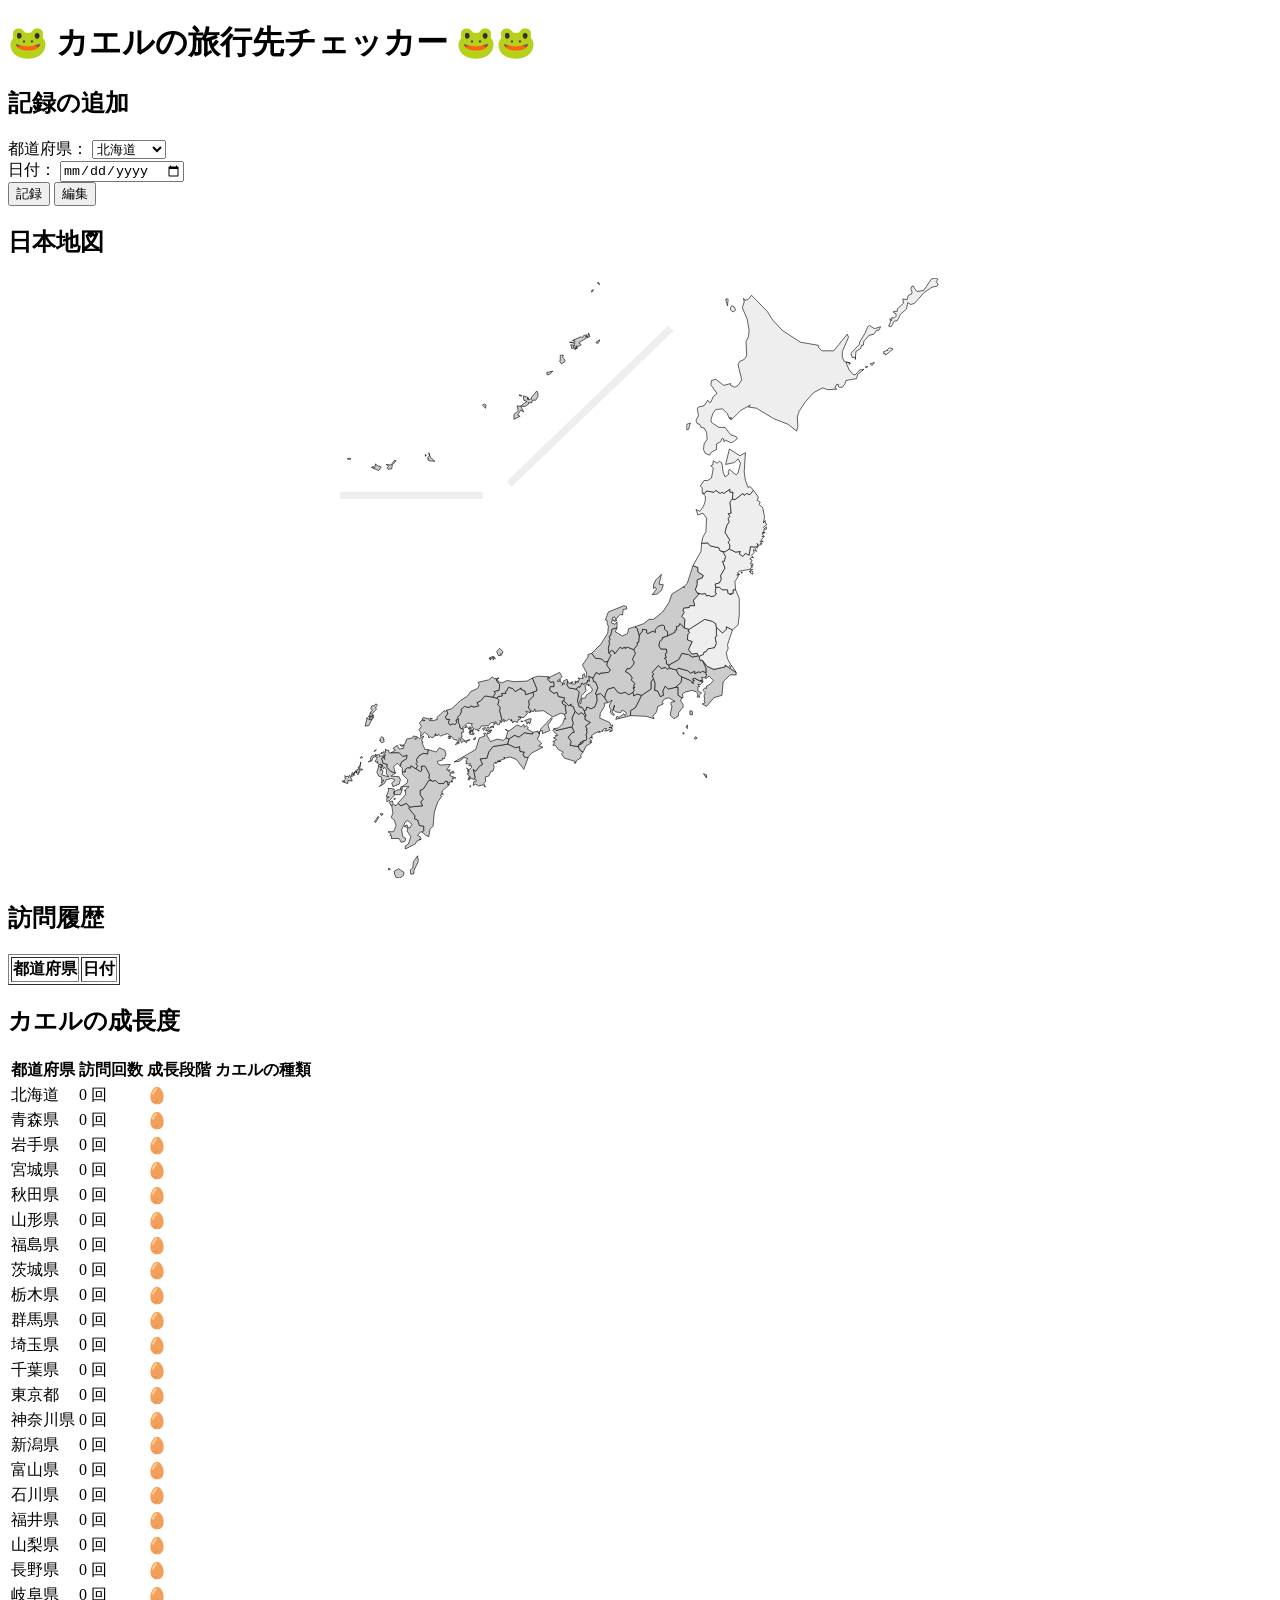
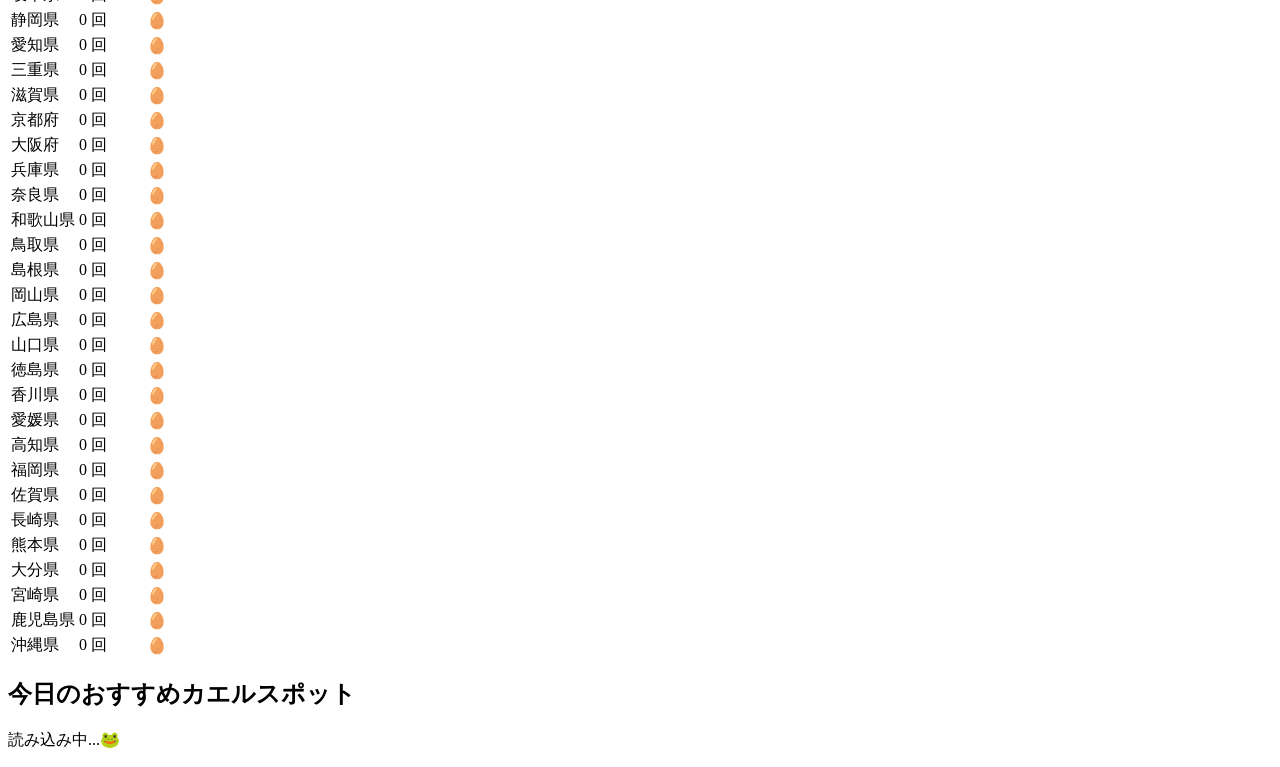
==== index.html @ 1826ca56 "日本地図の追加" ====
<!DOCTYPE html>
<html lang = "ja">

<head>
    <meta charset = "UTF-8">
    <title>カエル旅行チェッカー</title>
    <link rel = "stylesheet" href = "style.css">
    <script src = "app.js" defer></script>
</head>

<body>
    <h1>🐸 カエルの旅行先チェッカー 🐸🐸</h1>

    <section>
        <h2>記録の追加</h2>
        <label>
            都道府県：
            <select id = "pref-select"></select>
        </label>
        <br>
        <label>
            日付：
            <input type = "date" id = "visit-date">
        </label>
        <br>
        <button id = "add-btn">記録</button>
        <button id = "edit-mode">編集</button>
    </section>

    <section>
        <h2>日本地図</h2>
        <div id="map" style="width: 100%; max-width: 600px; margin: 20px auto;"></div>
    </section>    

    <section>
        <h2>訪問履歴</h2>
        <table border="1">
            <thead>
                <tr>
                    <th>都道府県</th>
                    <th>日付</th>
                </tr>
            </thead>
            <tbody id = "visit-table-body"></tbody>
        </table>

        </tbody>
    </section>

    <section>
        <h2>カエルの成長度</h2>
        <table>
            <thead>
              <tr>
                <th>都道府県</th>
                <th>訪問回数</th>
                <th>成長段階</th>
                <th>カエルの種類</th>
              </tr>
            </thead>
            <tbody id = "frog-stats-body">

            </tbody>
        </table>
    </section>

    <section>
        <h2>今日のおすすめカエルスポット</h2>
        <p id = "frog-rec">読み込み中...🐸</p>
    </section>
</body>

</html>
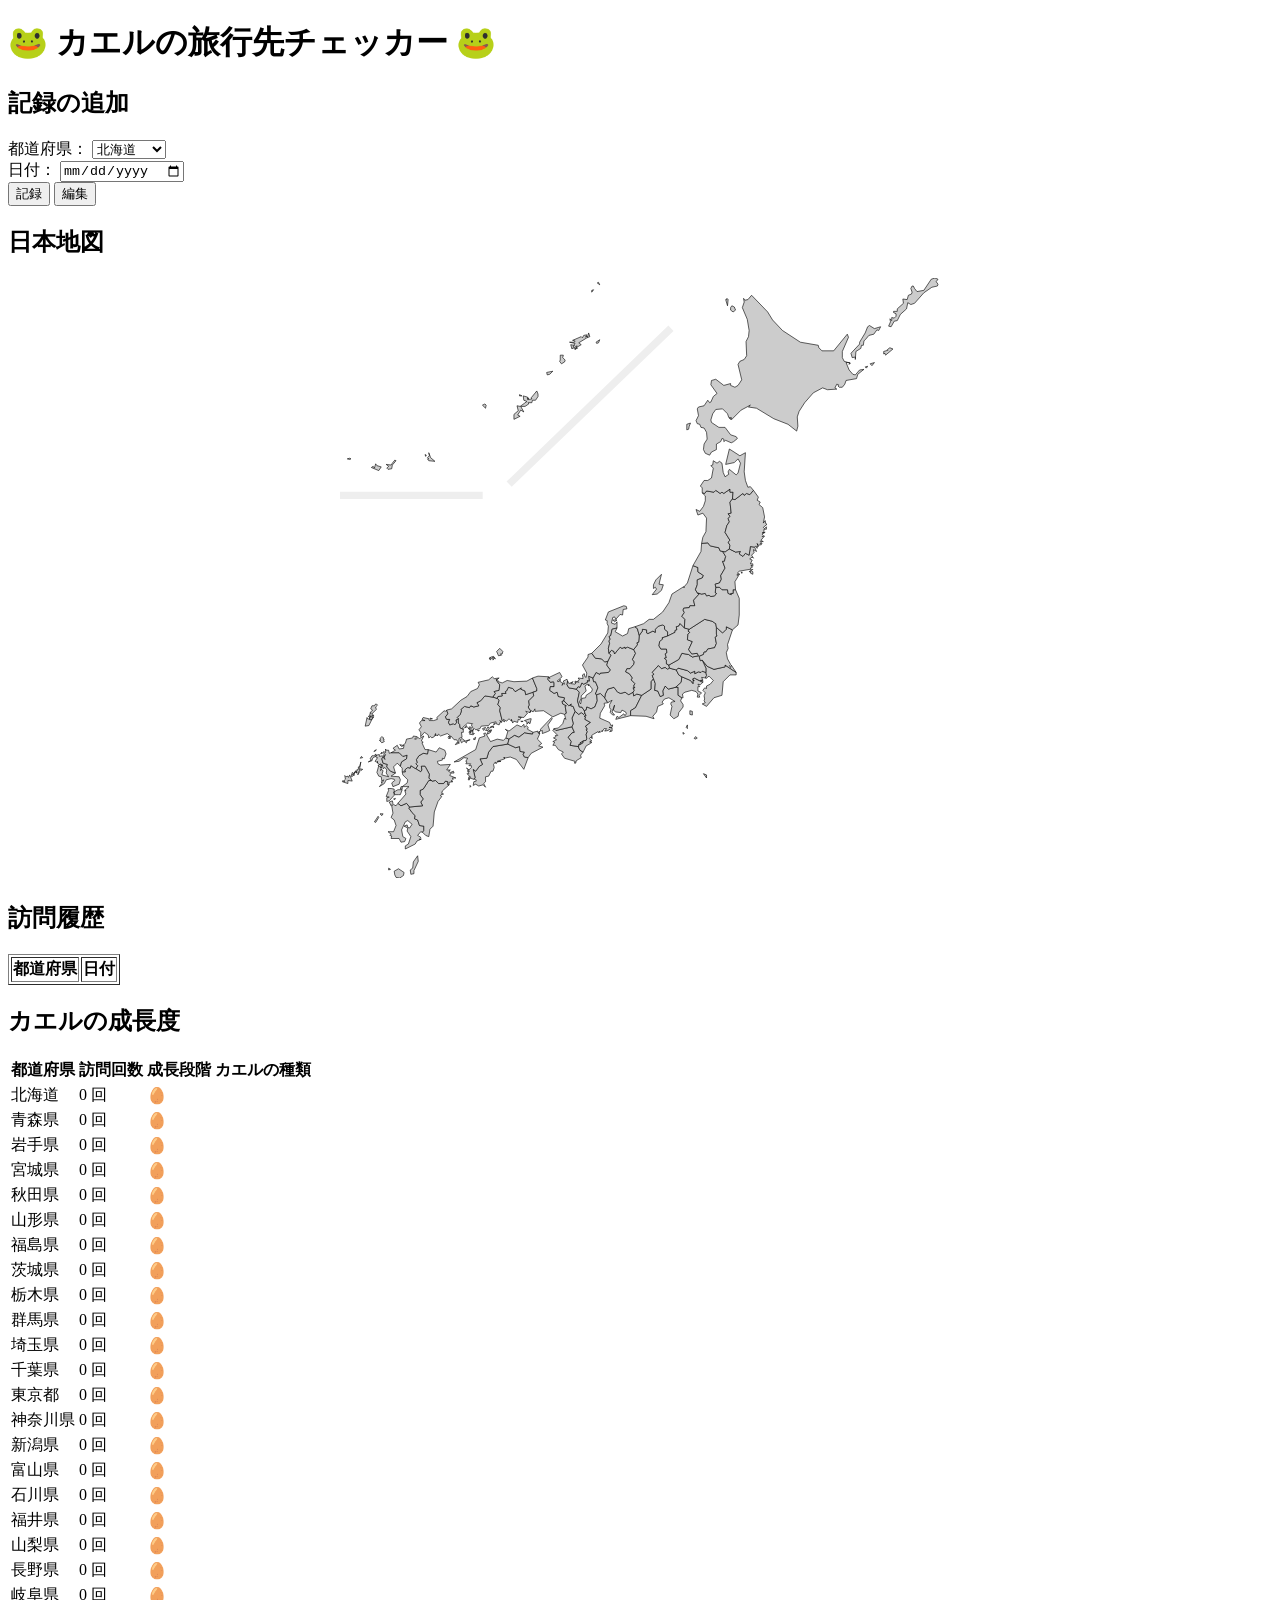
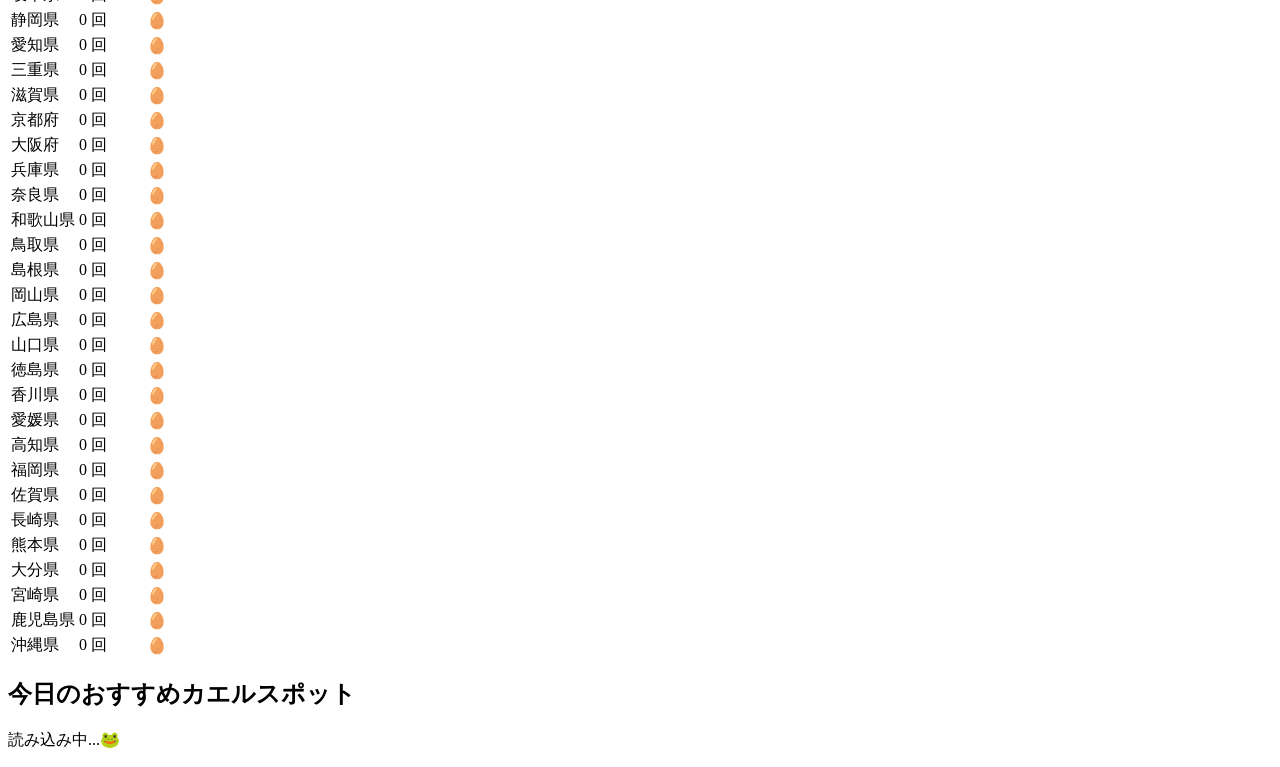
==== commit 0593ea92: "日本地図の追加" ====
--- a/index.html
+++ b/index.html
@@ -9,7 +9,7 @@
 </head>
 
 <body>
-    <h1>🐸 カエルの旅行先チェッカー 🐸🐸</h1>
+    <h1>🐸 カエルの旅行先チェッカー 🐸</h1>
 
     <section>
         <h2>記録の追加</h2>
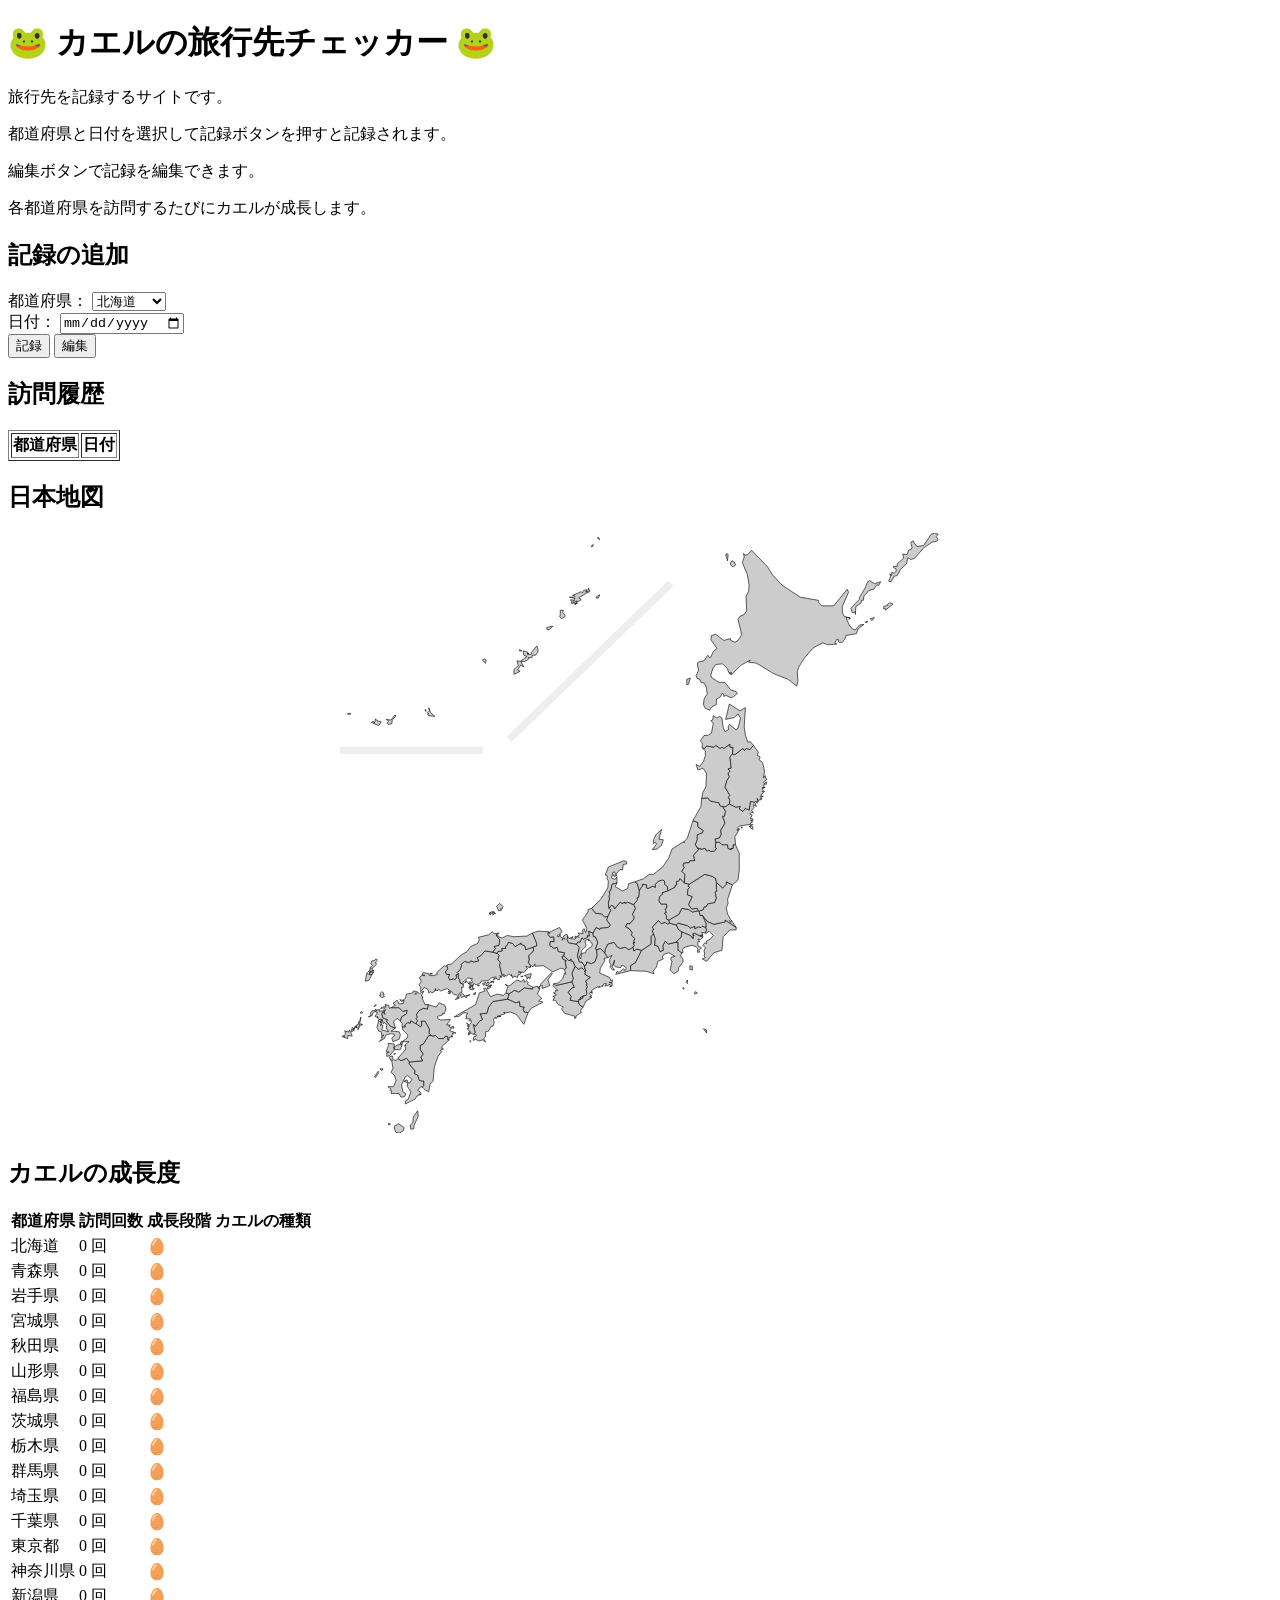
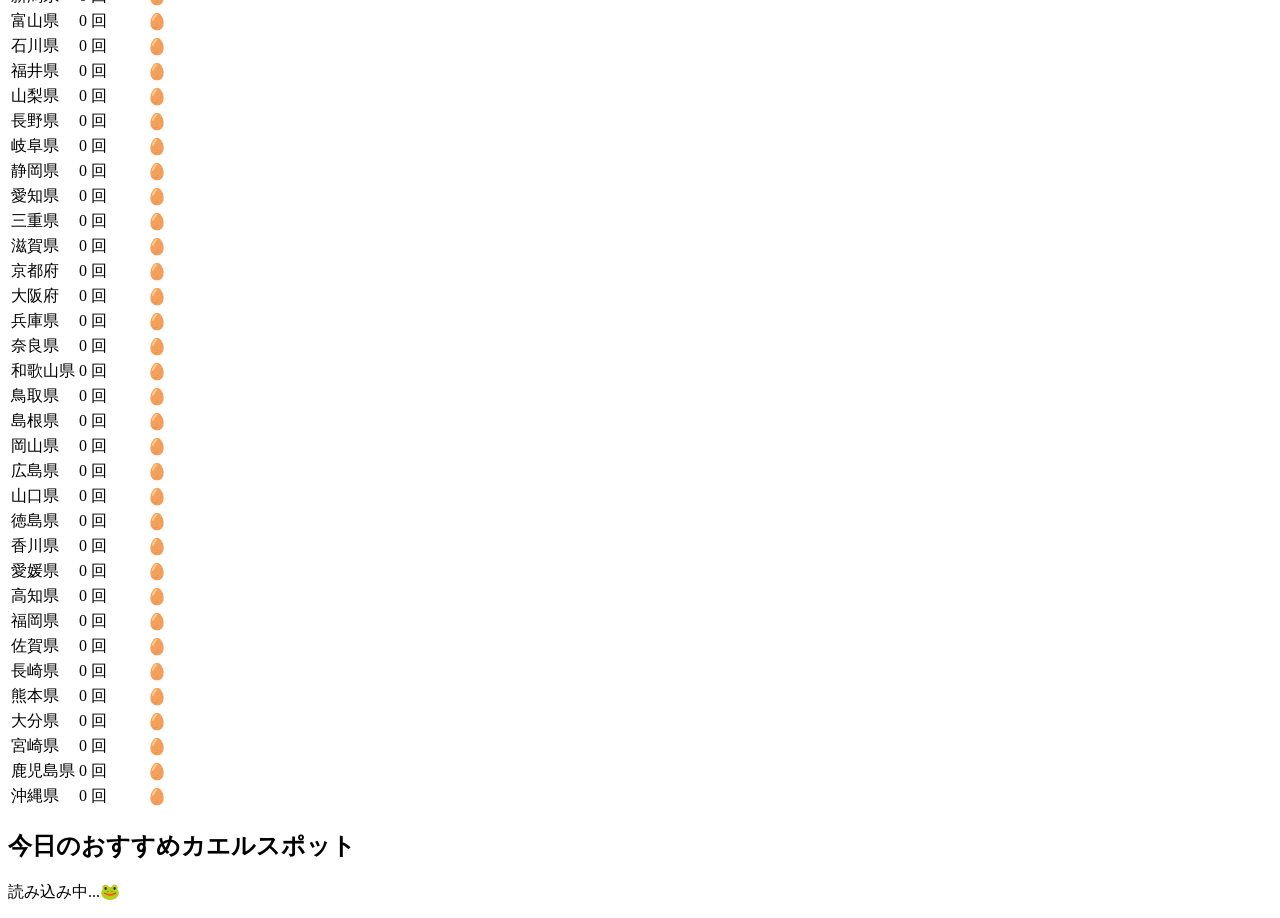
==== commit 7c46b3ec: "日本地図の追加" ====
--- a/index.html
+++ b/index.html
@@ -10,6 +10,11 @@
 
 <body>
     <h1>🐸 カエルの旅行先チェッカー 🐸</h1>
+
+    <p>旅行先を記録するサイトです。</p>
+    <p>都道府県と日付を選択して記録ボタンを押すと記録されます。</p>
+    <p>編集ボタンで記録を編集できます。</p>
+    <p>各都道府県を訪問するたびにカエルが成長します。</p>
 
     <section>
         <h2>記録の追加</h2>
@@ -25,12 +30,7 @@
         <br>
         <button id = "add-btn">記録</button>
         <button id = "edit-mode">編集</button>
-    </section>
-
-    <section>
-        <h2>日本地図</h2>
-        <div id="map" style="width: 100%; max-width: 600px; margin: 20px auto;"></div>
-    </section>    
+    </section>  
 
     <section>
         <h2>訪問履歴</h2>
@@ -46,6 +46,11 @@
 
         </tbody>
     </section>
+
+    <section>
+        <h2>日本地図</h2>
+        <div id="map" style="width: 100%; max-width: 600px; margin: 20px auto;"></div>
+    </section>  
 
     <section>
         <h2>カエルの成長度</h2>
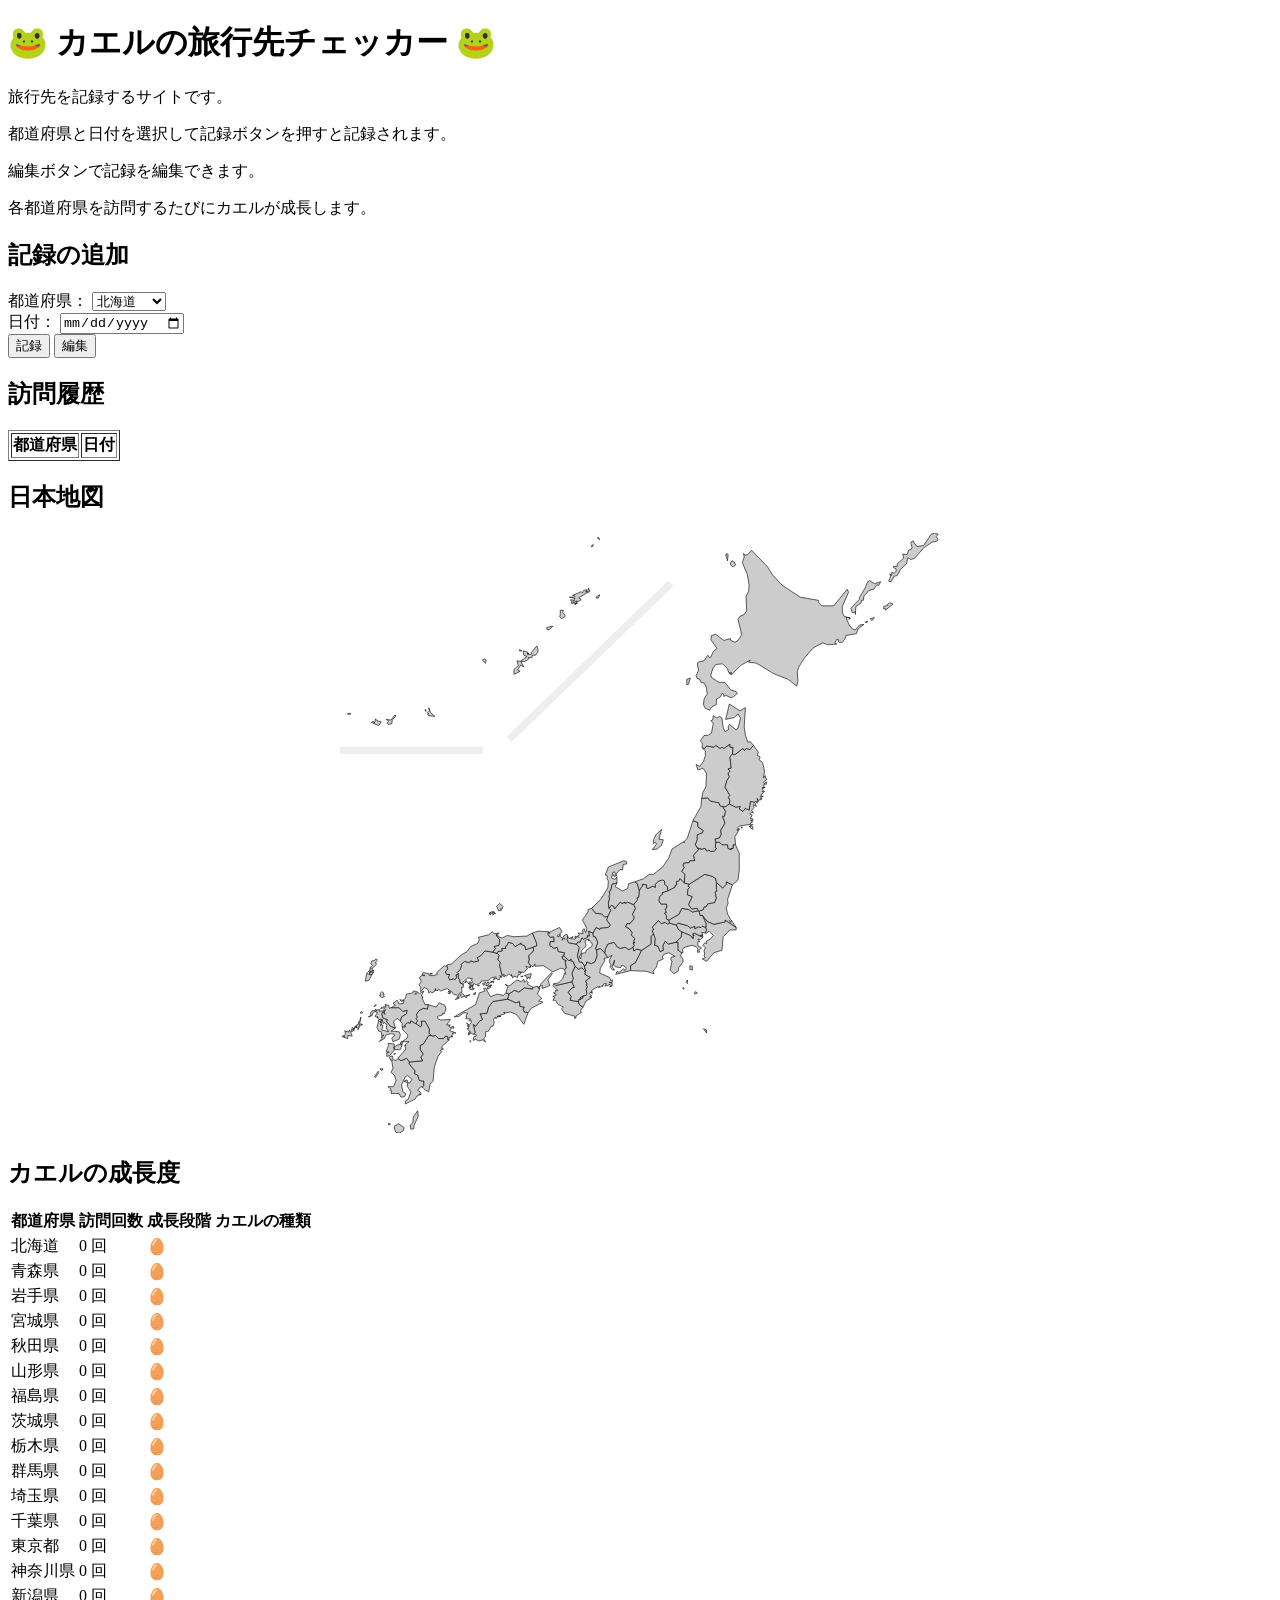
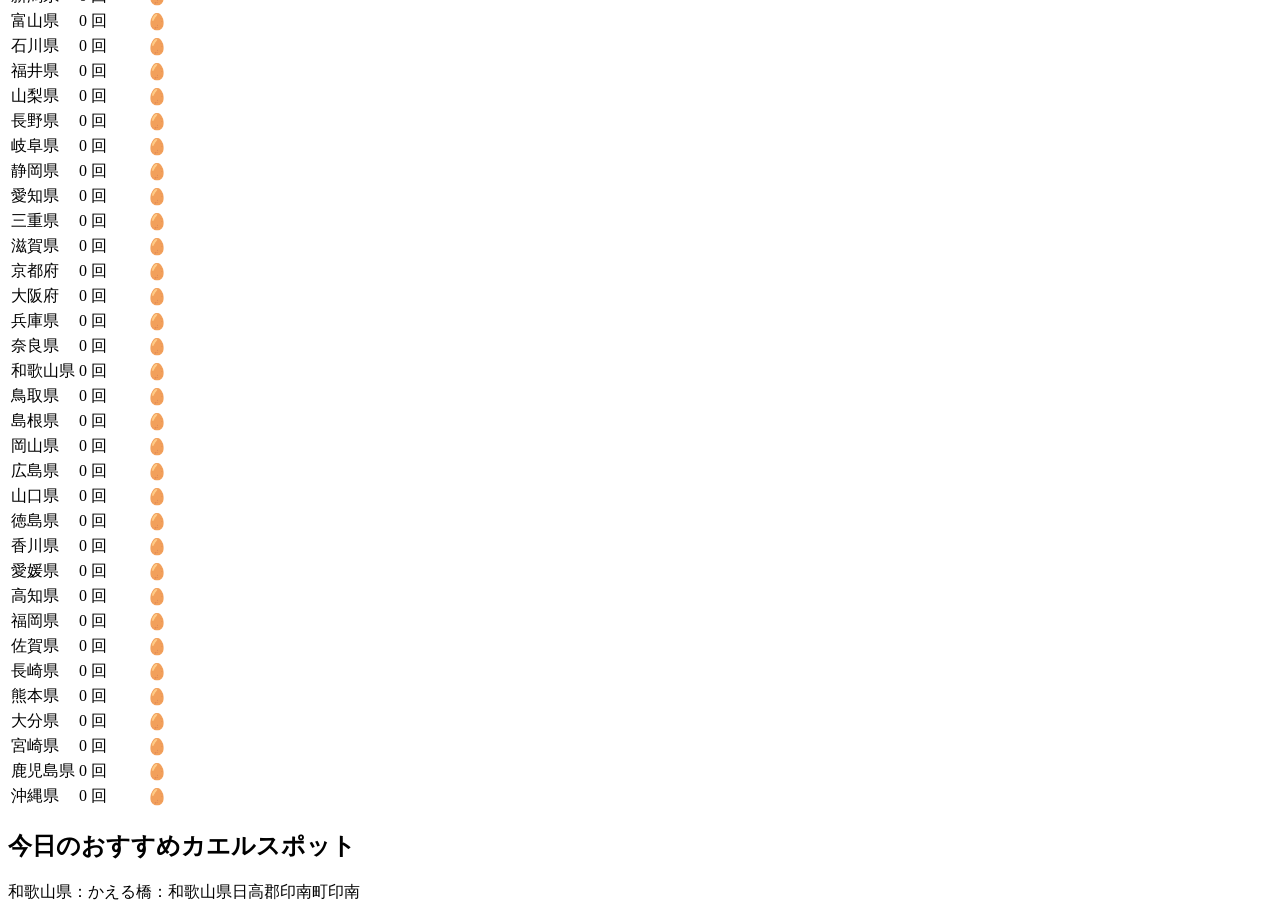
==== commit e87926e8: "おすすめスポットの追加" ====
--- a/index.html
+++ b/index.html
@@ -5,7 +5,6 @@
     <meta charset = "UTF-8">
     <title>カエル旅行チェッカー</title>
     <link rel = "stylesheet" href = "style.css">
-    <script src = "app.js" defer></script>
 </head>
 
 <body>
@@ -73,6 +72,10 @@
         <h2>今日のおすすめカエルスポット</h2>
         <p id = "frog-rec">読み込み中...🐸</p>
     </section>
+
+    <script src="spots.js"></script>
+    <script src="app.js" defer></script>
+
 </body>
 
 </html>
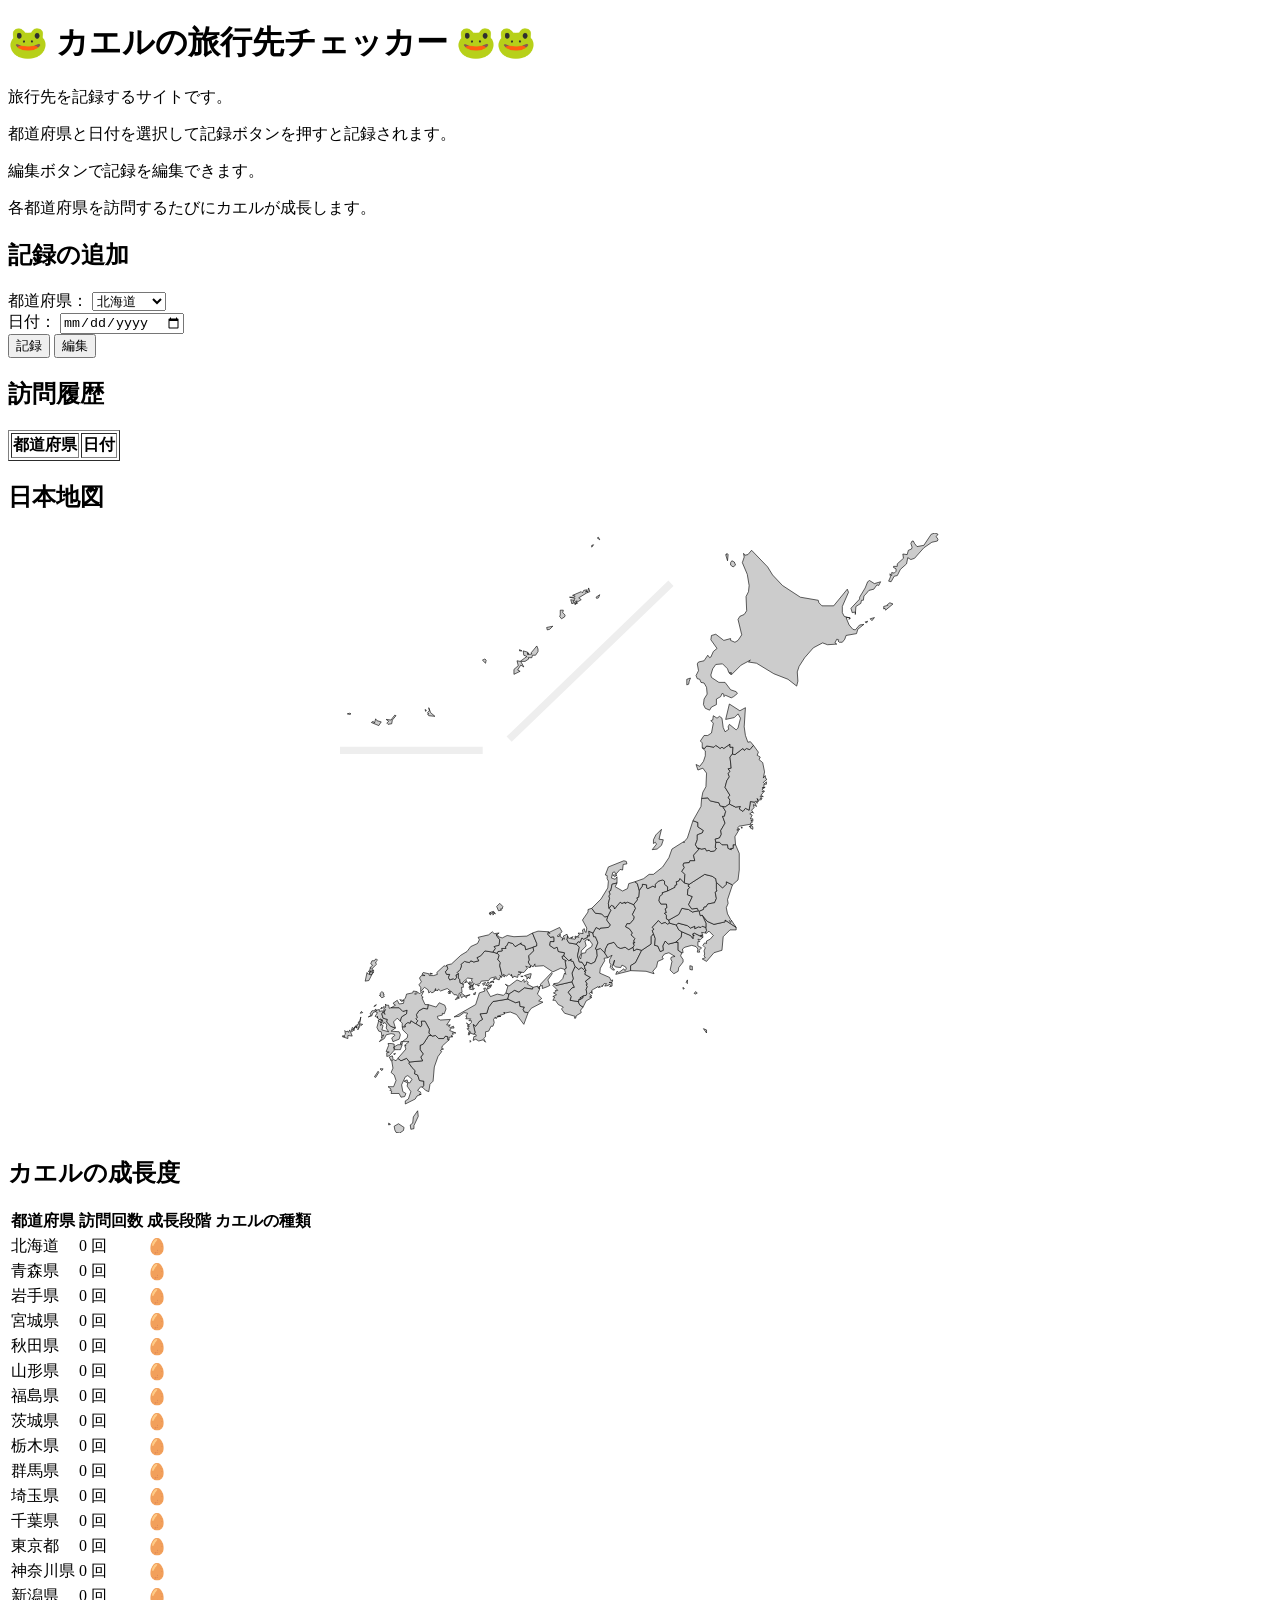
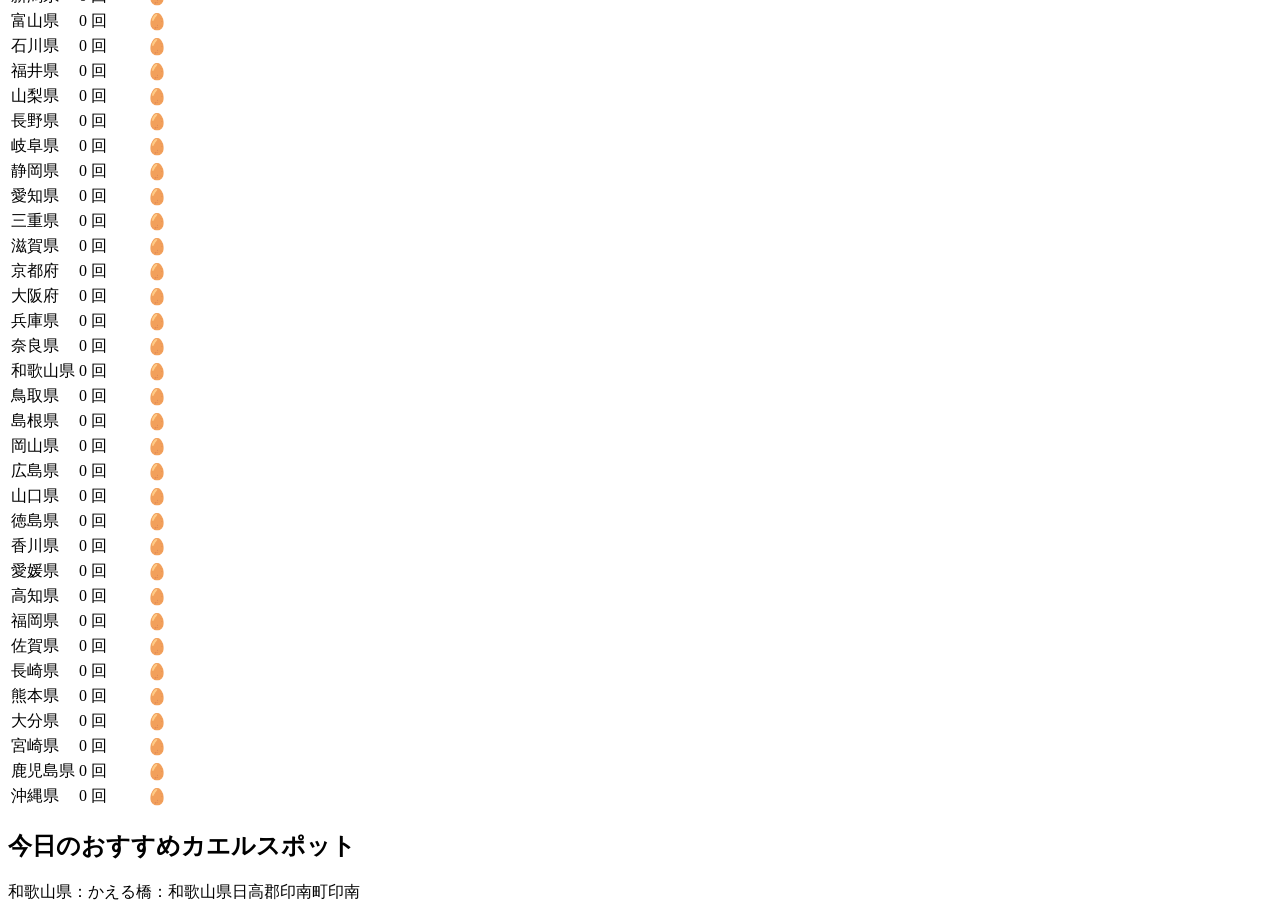
==== commit 5a385fc9: "おすすめスポットの追加" ====
--- a/index.html
+++ b/index.html
@@ -8,7 +8,7 @@
 </head>
 
 <body>
-    <h1>🐸 カエルの旅行先チェッカー 🐸</h1>
+    <h1>🐸 カエルの旅行先チェッカー 🐸🐸</h1>
 
     <p>旅行先を記録するサイトです。</p>
     <p>都道府県と日付を選択して記録ボタンを押すと記録されます。</p>
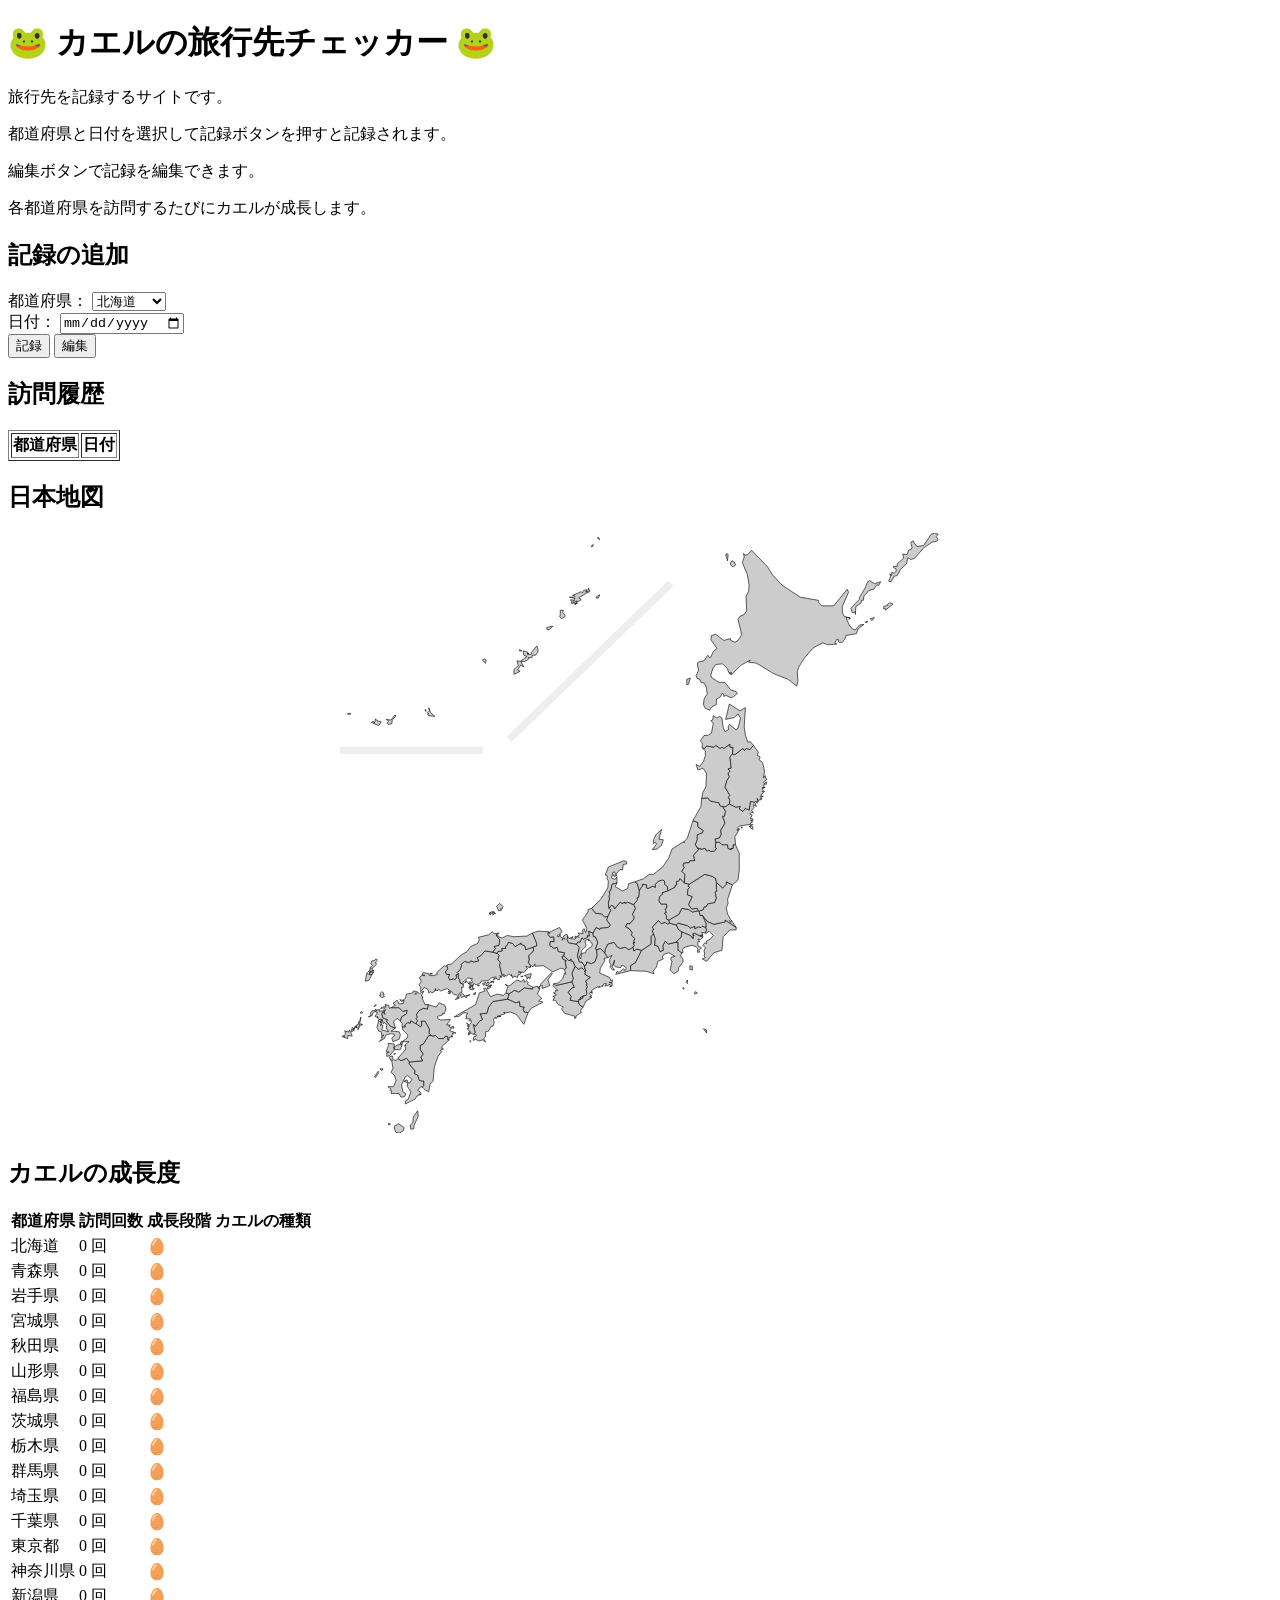
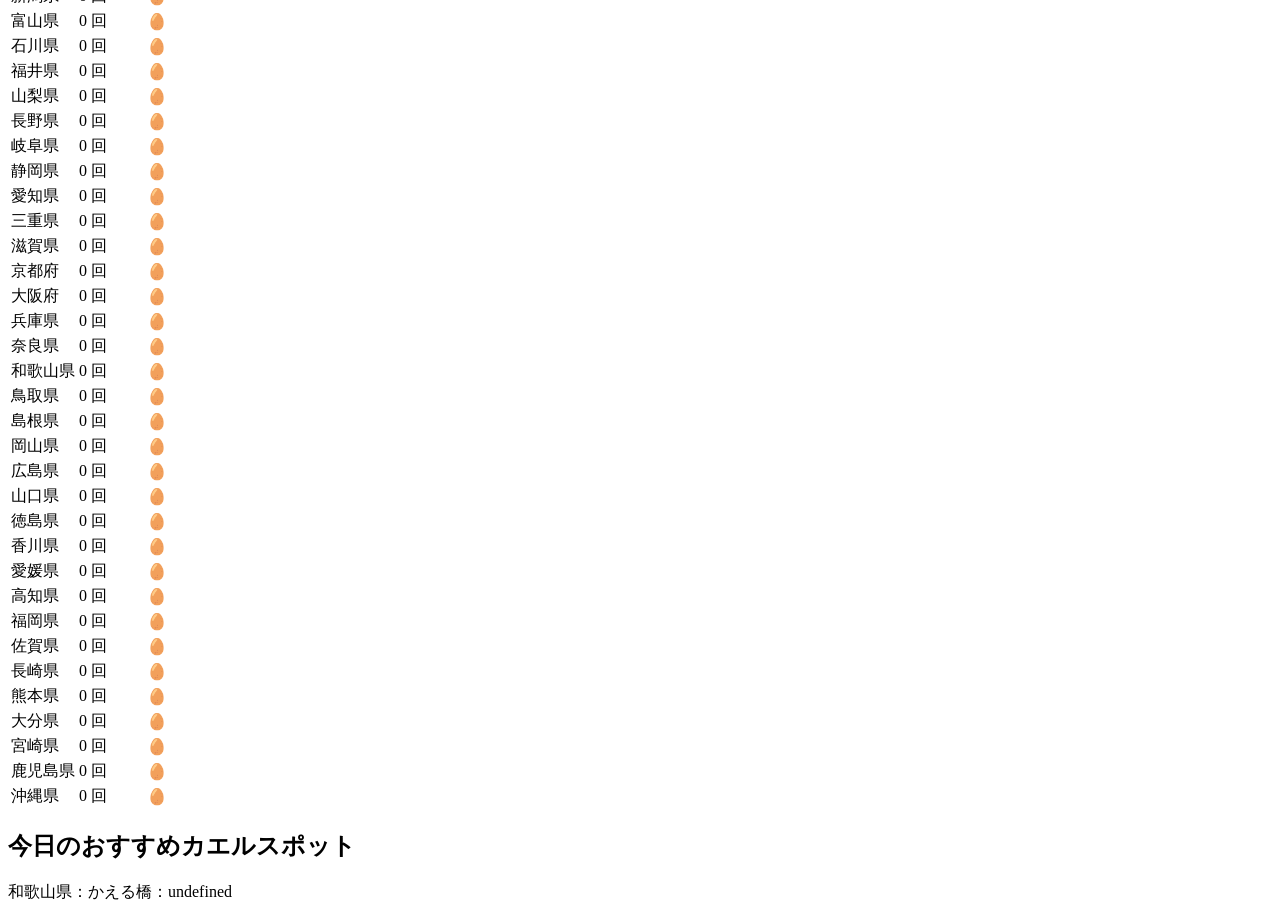
==== commit a19fec7f: "おすすめスポットの追加" ====
--- a/index.html
+++ b/index.html
@@ -8,7 +8,7 @@
 </head>
 
 <body>
-    <h1>🐸 カエルの旅行先チェッカー 🐸🐸</h1>
+    <h1>🐸 カエルの旅行先チェッカー 🐸</h1>
 
     <p>旅行先を記録するサイトです。</p>
     <p>都道府県と日付を選択して記録ボタンを押すと記録されます。</p>
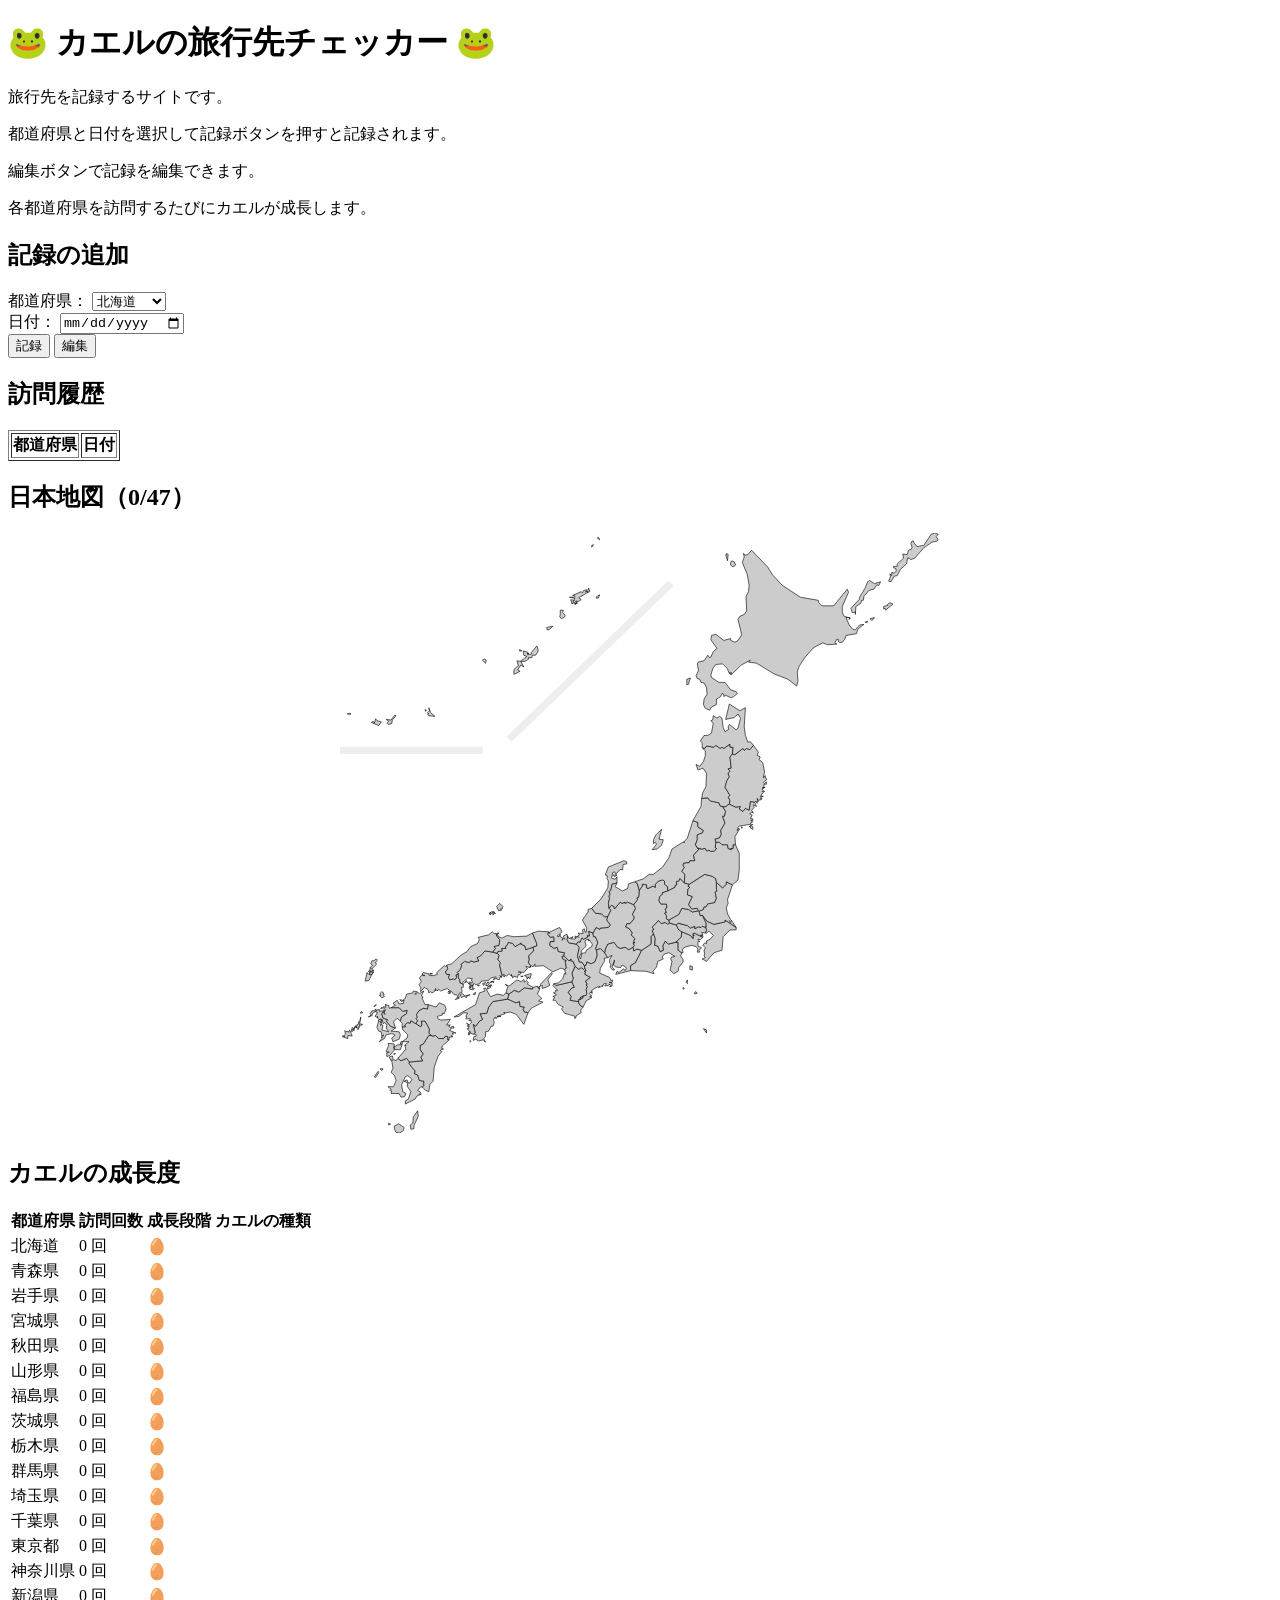
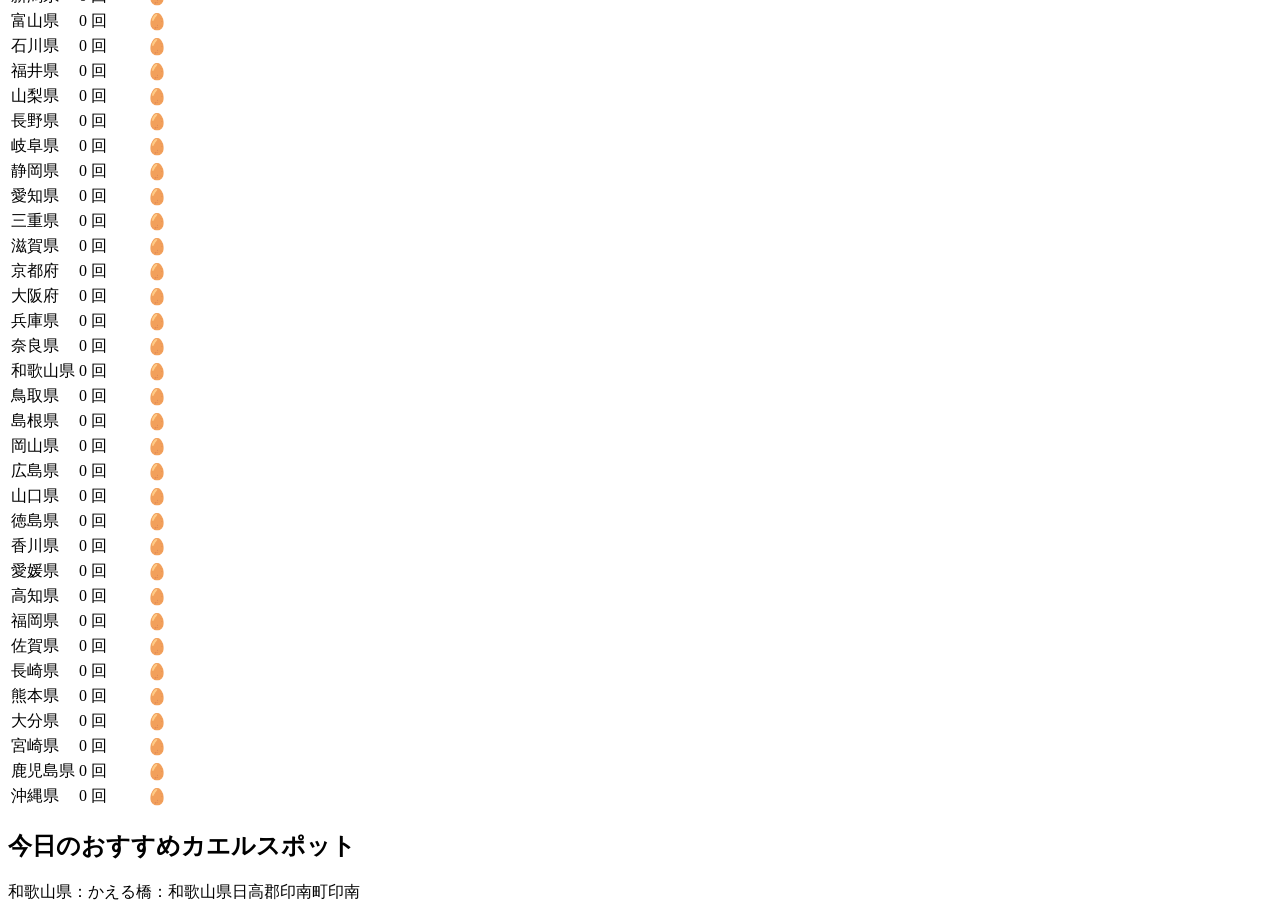
==== commit bbdd25d7: "訪問した都道府県のカウントを追加" ====
--- a/index.html
+++ b/index.html
@@ -47,7 +47,7 @@
     </section>
 
     <section>
-        <h2>日本地図</h2>
+        <h2>日本地図（<span id="visited-count">0/47</span>）</h2>
         <div id="map" style="width: 100%; max-width: 600px; margin: 20px auto;"></div>
     </section>  
 
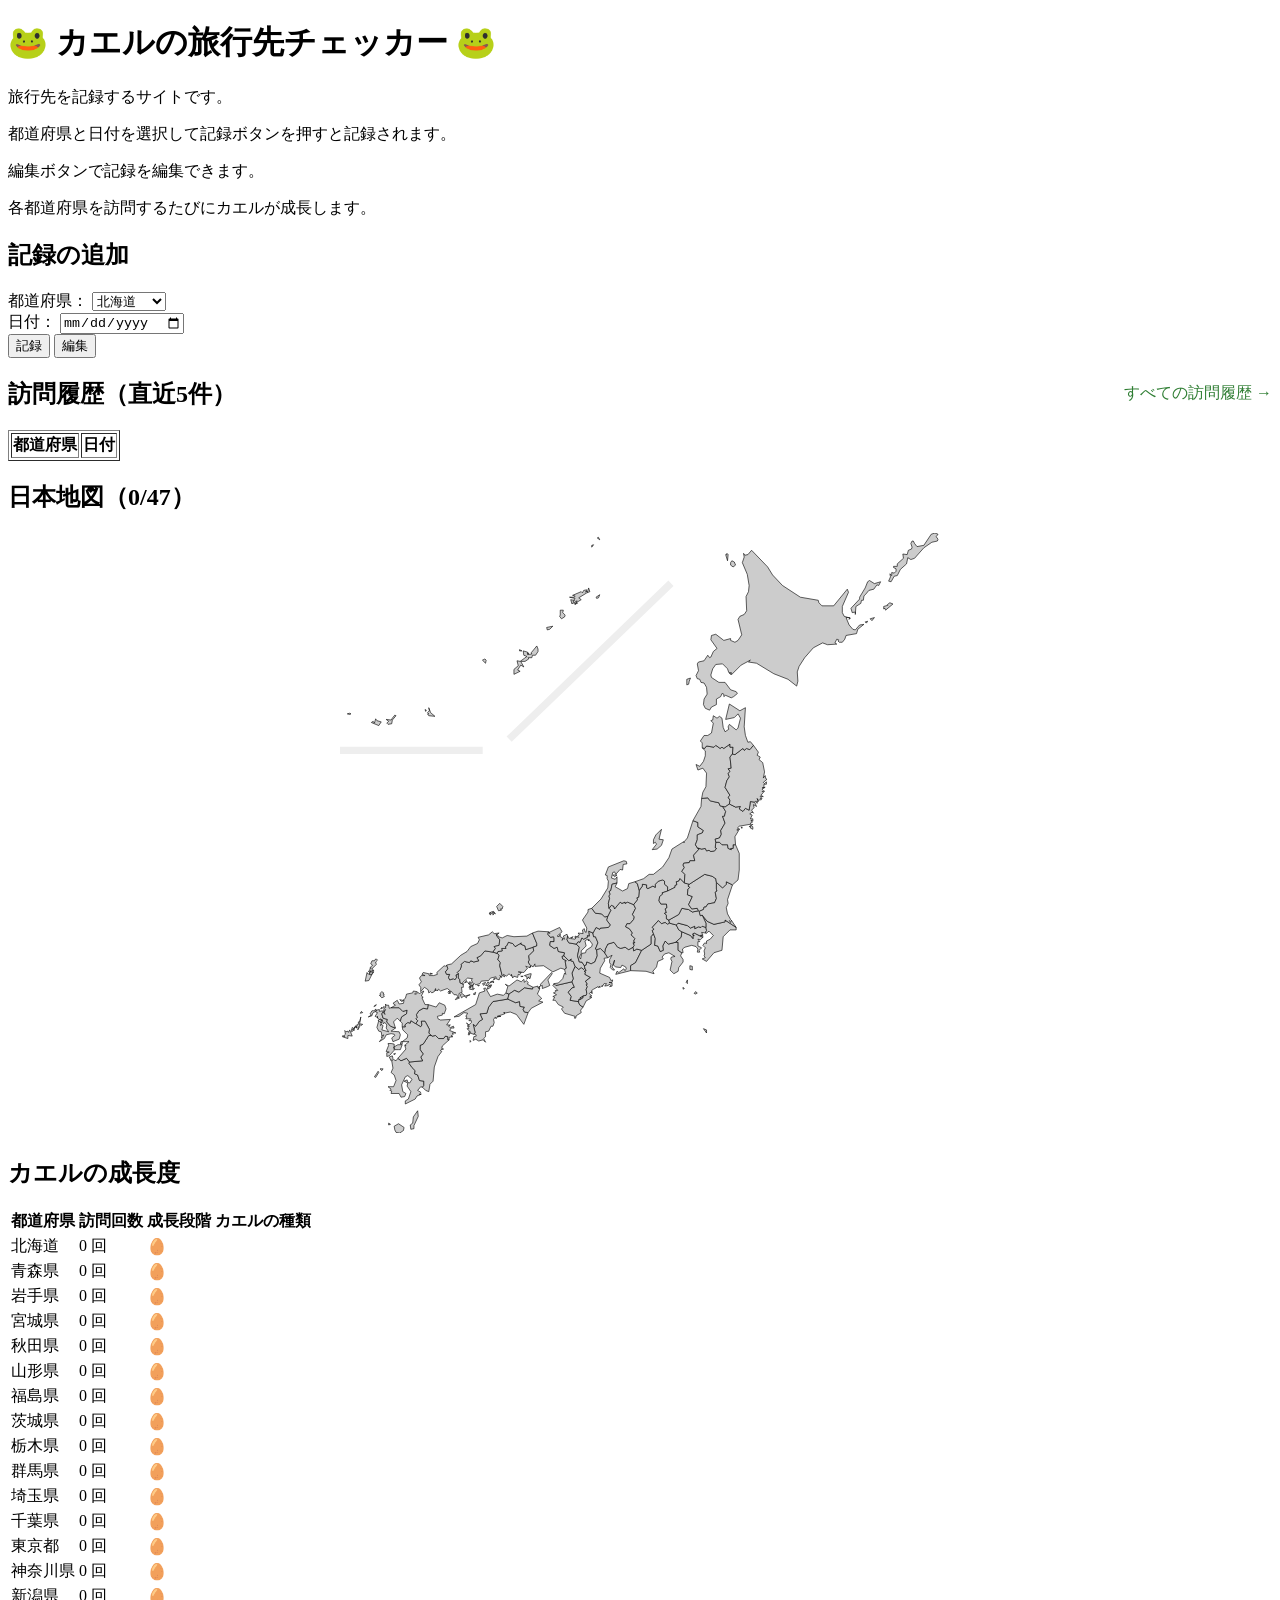
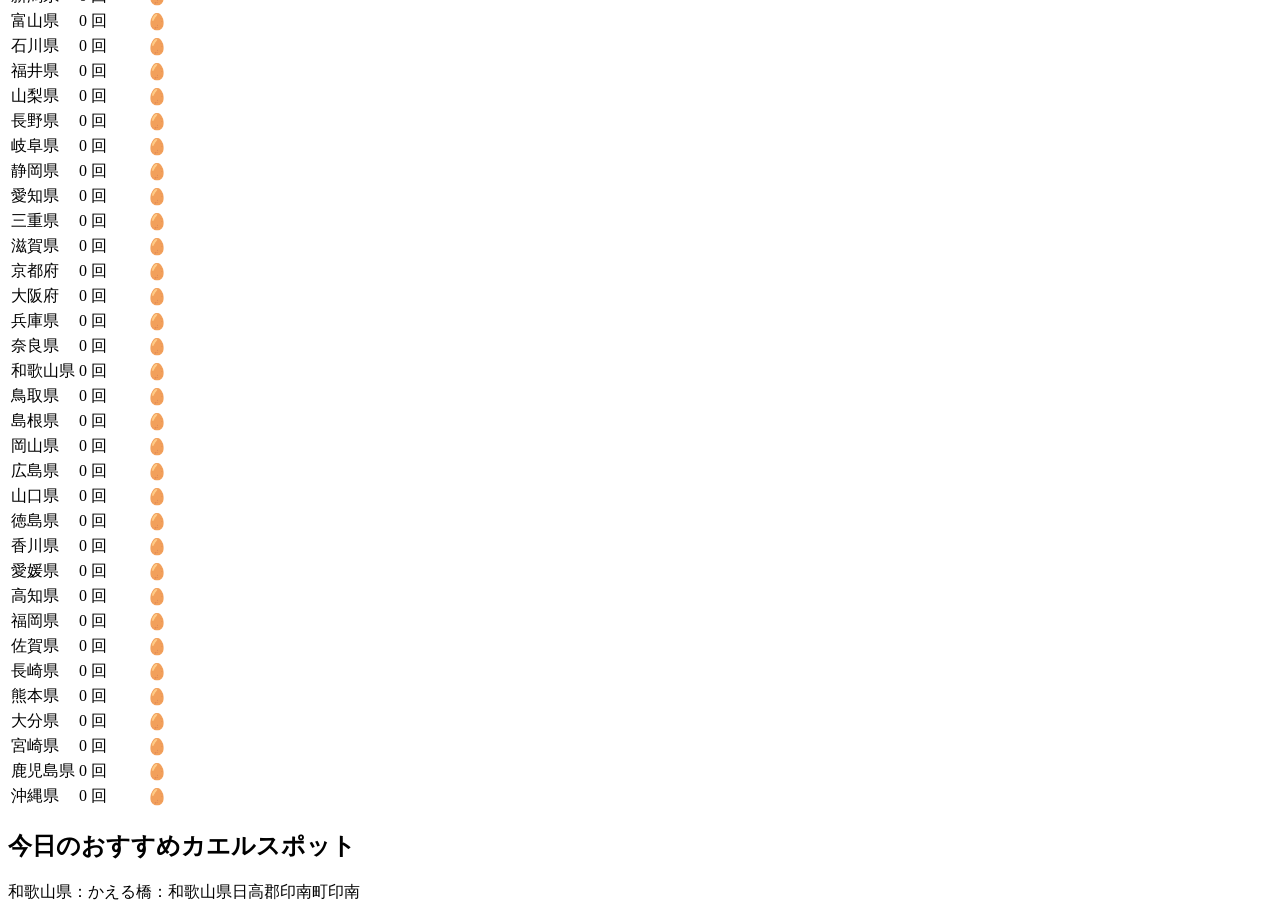
==== commit c2ae84a6: "訪問先一覧の表示変更" ====
--- a/index.html
+++ b/index.html
@@ -32,7 +32,10 @@
     </section>  
 
     <section>
-        <h2>訪問履歴</h2>
+        <div class="history-header">
+            <h2>訪問履歴（直近5件）</h2>
+            <a href="history.html">すべての訪問履歴 →</a>
+        </div>
         <table border="1">
             <thead>
                 <tr>
--- a/style.css
+++ b/style.css
@@ -0,0 +1,15 @@
+.history-header {
+    display: flex;
+    align-items: center;
+    justify-content: space-between;
+    gap: 15px;
+}
+
+.history-header a {
+    color: #2e7d32;
+    text-decoration: none;
+}
+
+.history-header a:hover {
+    text-decoration: underline;
+}
